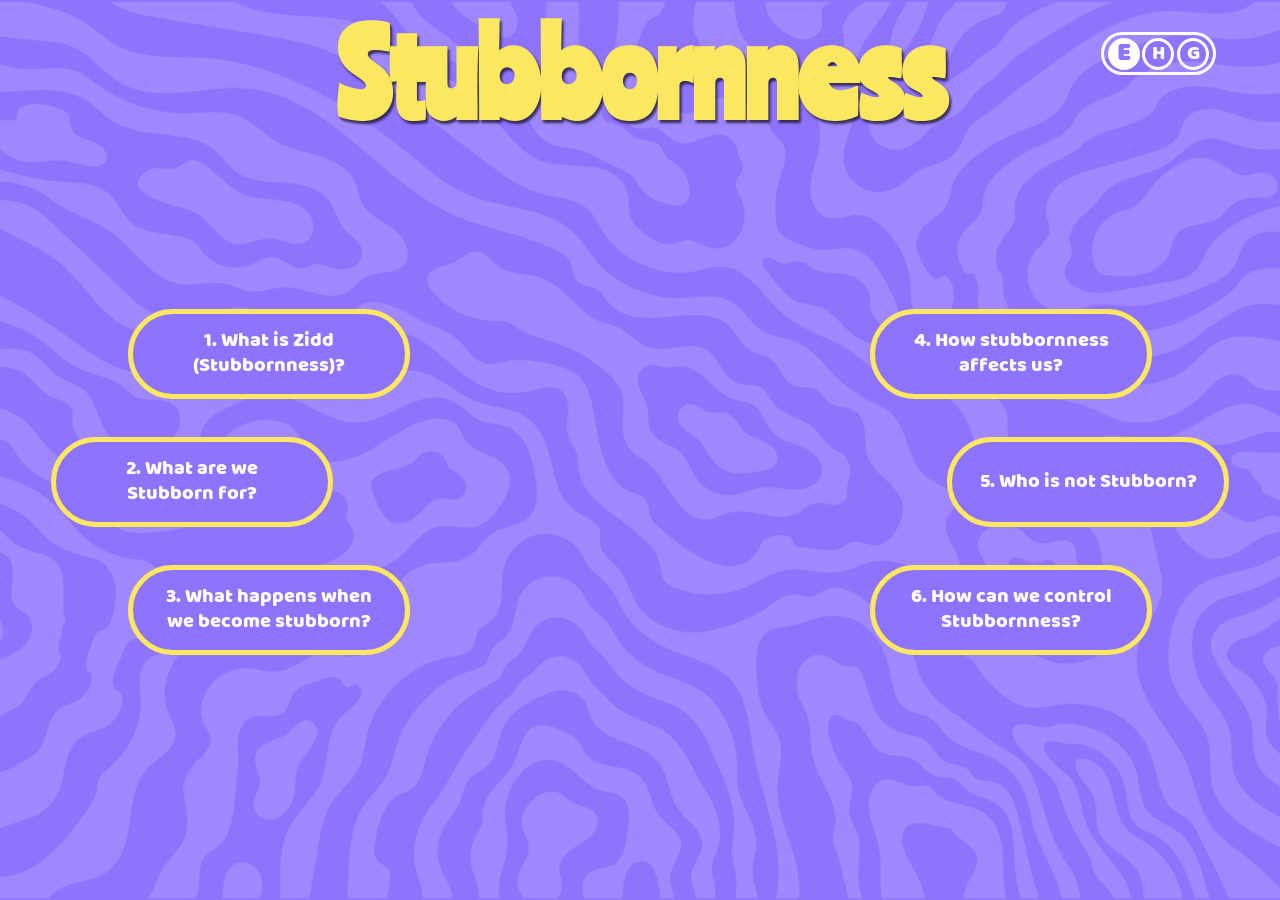
==== index.html @ b938e5f9 "." ====
<!doctype html>
<html lang="en">
  <head>
    <meta charset="UTF-8" />
    <meta name="viewport" content="width=device-width, initial-scale=1.0" />
    <title data-lang-key="title"></title>
    <link rel="stylesheet" href="./assets/css/style.css" />

    <style>
      .left-container,
      .right-container {
        width: 18%;
        display: flex;
        flex-direction: column;
        justify-content: center;
        align-items: center;
        gap: 3vw;
        margin-top: 5%;
        transition:
          transform 3s cubic-bezier(0.22, 1, 0.36, 1),
          opacity 1.2s ease;
      }

      .left-container a,
      .right-container a {
        width: 22vw;
        height: 7vw;
        background-color: #8e73ff;
        display: flex;
        justify-content: center;
        align-items: center;
        border: 0.4vw solid #fce760;
        color: white;
        border-radius: 5vw;
        text-align: center;
        font-family: "BalooRegular";
        font-size: 1.6vw;
        padding: 0.2vw 2vw;
        text-decoration: none;
        line-height: 1.2;
        transition:
          color 0.3s ease-out,
          background 0.3s ease-out;
      }

      .left-container a:hover,
      .right-container a:hover {
        color: #8e73ff;
        background-color: #ffffff;
      }

      .topic-2 {
        margin-right: 12vw;
      }

      .topic-5 {
        margin-left: 12vw;
      }

      .page-title {
        transition:
          transform 3s cubic-bezier(0.22, 1, 0.36, 1),
          opacity 1.2s ease;
      }

      body.page-loading .page-title {
        opacity: 0;
        transform: translateX(-50%) translateY(-130%);
      }

      body.page-loading .emoji-container {
        opacity: 0;
        transform: translateX(-50%) scale(3);
        border-radius: 1vw;
      }

      body.page-loading .emoji-container video {
        border-radius: 1vw;
      }

      body.page-loading .left-container {
        opacity: 0;
        transform: translateX(-130%);
      }

      body.page-loading .right-container {
        opacity: 0;
        transform: translateX(130%);
      }

      body.page-loaded .page-title {
        opacity: 1;
        transform: translateX(-50%) translateY(0);
      }

      body.page-loaded .emoji-container {
        opacity: 1;
        transform: translateX(-50%) scale(1);
        border-radius: 18vw;
      }

      body.page-loaded .emoji-container video {
        border-radius: 18vw;
      }

      body.page-loaded .left-container,
      body.page-loaded .right-container {
        opacity: 1;
        transform: translateX(0);
      }

      body.page-exit .left-container {
        opacity: 0 !important;
        transform: translateX(-130%) !important;
        transition:
          transform 1.5s cubic-bezier(0.22, 1, 0.36, 1),
          opacity 0.8s ease !important;
      }

      body.page-exit .right-container {
        opacity: 0 !important;
        transform: translateX(130%) !important;
        transition:
          transform 1.5s cubic-bezier(0.22, 1, 0.36, 1),
          opacity 0.8s ease !important;
      }

      body.page-exit .topic-container a {
        pointer-events: none;
      }
    </style>
  </head>

  <body class="page-loading">
    <!-- <a class="home-btn" href="index.html">
      <img src="./assets/images/home.png" alt="" />
    </a> -->

    <div class="page-title">
      <span data-lang-key="title"></span>
    </div>

    <div class="language-container">
      <div class="english active">E</div>
      <div class="hindi">H</div>
      <div class="gujrati">G</div>
    </div>

    <div class="emoji-container">
      <video
        src="./assets/videos/emoji.mp4"
        autoplay
        muted
        loop
        playsinline
      ></video>
    </div>

    <div class="topic-container">
      <div class="left-container">
        <a href="topic-1.html" class="topic-1" data-lang-key="title-1"></a>
        <a href="topic-2.html" class="topic-2" data-lang-key="title-2"></a>
        <a href="topic-3.html" class="topic-3" data-lang-key="title-3"></a>
      </div>

      <div class="right-container">
        <a href="topic-4.html" class="topic-4" data-lang-key="title-4"></a>
        <a href="topic-5.html" class="topic-5" data-lang-key="title-5"></a>
        <a href="topic-6.html" class="topic-6" data-lang-key="title-6"></a>
      </div>
    </div>

    <script src="./assets/js/app.js"></script>

    <script>
      window.addEventListener("DOMContentLoaded", () => {
        requestAnimationFrame(() => {
          setTimeout(() => {
            document.body.classList.remove("page-loading");
            document.body.classList.add("page-loaded");
          }, 150);
        });
      });

      document.addEventListener(
        "click",
        function (e) {
          const link = e.target.closest(".topic-container a");

          if (!link) return;

          e.preventDefault();
          e.stopPropagation();
          e.stopImmediatePropagation();

          const targetPage = link.getAttribute("href");

          if (!targetPage || targetPage === "#") return;

          document.body.classList.remove("page-loading");
          document.body.classList.remove("page-loaded");
          document.body.classList.add("page-exit");

          setTimeout(() => {
            window.location.href = targetPage;
          }, 1000);
        },
        true
      );
    </script>
  </body>
</html>
---- assets/css/style.css ----
@font-face {
  font-family: "BalooRegular";
  src: url("../../fonts/Baloo Regular 400.ttf") format("truetype");
  font-weight: 400;
  font-style: normal;
  font-display: swap;
}

@font-face {
  font-family: "RanchersRegular";
  src: url("../../fonts/Ranchers-Regular.ttf") format("truetype");
  font-weight: 400;
  font-style: normal;
}

@font-face {
  font-family: "NotoSansGujaratiBold";
  src: url("../../fonts/NotoSansGujarati-Bold.ttf") format("truetype");
  font-weight: 700;
  font-style: normal;
  font-display: swap;
}

@font-face {
  font-family: "NotoSansGujaratiRegular";
  src: url("../../fonts/NotoSansGujarati-Regular.ttf") format("truetype");
  font-weight: 400;
  font-style: normal;
  font-display: swap;
}

@font-face {
  font-family: "";
  src: url("../../fonts/BarlowCondensed-ExtraBold.ttf") format("truetype");
  font-weight: 700;
  font-style: normal;
  font-display: swap;
}

*,
*::before,
*::after {
  box-sizing: border-box;
  margin: 0;
  padding: 0;
}

html,
body {
  margin: 0;
  padding: 0;
  width: 100%;
  height: 100%;
}

body {
  width: 100vw !important;
  height: 100%;
  background-image: url("../images/bg-image.png");
  background-size: cover;
  background-repeat: no-repeat;
  background-position: center;
  background-attachment: fixed;
  overflow-x: hidden;
  opacity: 1;
  transition: opacity 0.5s ease;
}

.home-btn {
  position: fixed;
  top: 2.5vw;
  left: 4%;
  width: 3.5vw;
  z-index: 1000;
  transition: transform 0.2s ease;
  cursor: pointer;
}

.home-btn:hover {
  transform: scale(1.15);
}

.home-btn img {
  width: 100%;
  display: block;
}

.page-title {
  position: absolute;
  top: 0%;
  left: 50%;
  height: auto;
  text-align: center;
  z-index: 10000;
  transition: opacity 3s ease;
  transform: translateX(-50%);
}

.page-title span {
  font-size: 9vw;
  text-align: center;
  color: #FCE760;
  font-family: "RanchersRegular";
  /* -webkit-text-stroke: 0.1vw white; */
  display: block;
  font-weight: bolder !important;
  text-shadow: 0.2vw 0.2vw 0.2vw rgba(0, 0, 0, 0.655);
}

.language-container {
  position: fixed;
  top: 2.5vw;
  right: 5%;
  display: flex;
  width: 9vw;
  padding: 0.2vw 0.3vw;
  height: auto;
  justify-content: space-between;
  align-items: center;
  font-family: "BalooRegular";
  border: 0.3vw solid white;
  background-color: transparent;
  border-radius: 50vw;
  pointer-events: auto;
  z-index: 1000;
}

.language-container div {
  width: 2.5vw;
  height: 2.5vw;
  font-size: 1.6vw;
  text-align: center;
  border: 0.3vw solid white;
  background: transparent !important;
  color: white;
  cursor: pointer;
  display: flex;
  justify-content: center;
  align-items: center;
  border-radius: 50%;
  font-family: "BalooRegular", sans-serif;
}

.language-container div:hover {
  background-color: #ffffff !important;
  color: #8E73FF;
  font-weight: bolder;
  font-size: 1.9vw;
}

.language-container div.active {
  background-color: #ffffff !important;
  color: #8E73FF;
  font-weight: bolder;
  font-size: 1.9vw;
}

.emoji-container {
  position: absolute;
  width: 55vw;
  height: auto;
  border-radius: 18vw;
  display: block;
  top: 25%;
  left: 50%;
  transform: translateX(-50%) scale(1);
  margin: 0 auto;
  overflow: hidden;
  transform-origin: center center;
  transition:
    transform 2.2s cubic-bezier(0.22, 1, 0.36, 1),
    border-radius 2.2s cubic-bezier(0.22, 1, 0.36, 1),
    opacity 1.2s ease;
}

.emoji-container video {
  width: 100%;
  height: auto;
  border-radius: 18vw;
  display: block;
  transition: border-radius 2.2s cubic-bezier(0.22, 1, 0.36, 1);
}

.topic-container {
  position: relative;
  width: 100%;
  height: 100%;
  background-color: transparent;
  display: flex;
  justify-content: center;
  align-items: center;
  gap: 40%;
}

.text-swiper p {
  text-shadow: 0.2vw 0.2vw 0.2vw rgba(0, 0, 0, 0.655);
}



.pranam-container {
  position: absolute;
  width: 45vw;
  height: auto;
  top: 50% !important;
  left: 50% !important;
  transform: translate(-50%, -50%);
  display: flex;
  justify-content: center;
  align-items: center;
}

.pranam-container>.pranam-img {
  position: relative;
  width: 85%;
  height: auto;
  display: block;
}

.pranam-container>.pranam-img>img {
  width: 100%;
  display: block;
}

.pranam-img span {
  z-index: 15;
  position: absolute;
  top: 17%;
  left: 50%;
  font-size: 3.4vw;
  transform: translateX(-50%);
  font-family: "BalooRegular";
  color: #A54211;
}

.pranam-container .home-btn-1 {
  position: absolute;
  top: 88%;
  left: 50%;
  transform: translateX(-50%) scale(1);
  width: 15vw;
  height: auto;
  transition: transform 0.2s ease;
  transform-origin: center center;
}

.pranam-container .home-btn-1:hover {
  transform: translateX(-50%) scale(1.5);
}

.pranam-container .home-btn-1 img {
  width: 100%;
  display: block;
}

.home-btn-1 span {
  z-index: 15;
  position: absolute;
  top: 45%;
  left: 38%;
  font-size: 2.5vw;
  transform: translateY(-50%);
  font-family: "BalooRegular";
  color: #A54211;
}

.back-btn {
  position: absolute;
  left: 4%;
  top: 4%;
  width: 3vw;
  height: 3vw;
  background-color: #FFFFFF;
  border-radius: 50%;
  display: flex;
  justify-content: center;
  align-items: center;
  text-decoration: none;
  transform: scale(1);
  transition: transform 0.3s ease;
  z-index: 50;
}

.back-btn i {
  color: #8E73FF;
  font-size: 1vw;
  transition: font-size 0.3s ease;
}

.back-btn:hover {
  transform: scale(1.05);
  background-color: #8E73FF;
}

.back-btn:hover i {
  font-size: 1.2vw;
  color: #FFFFFF !important;
}
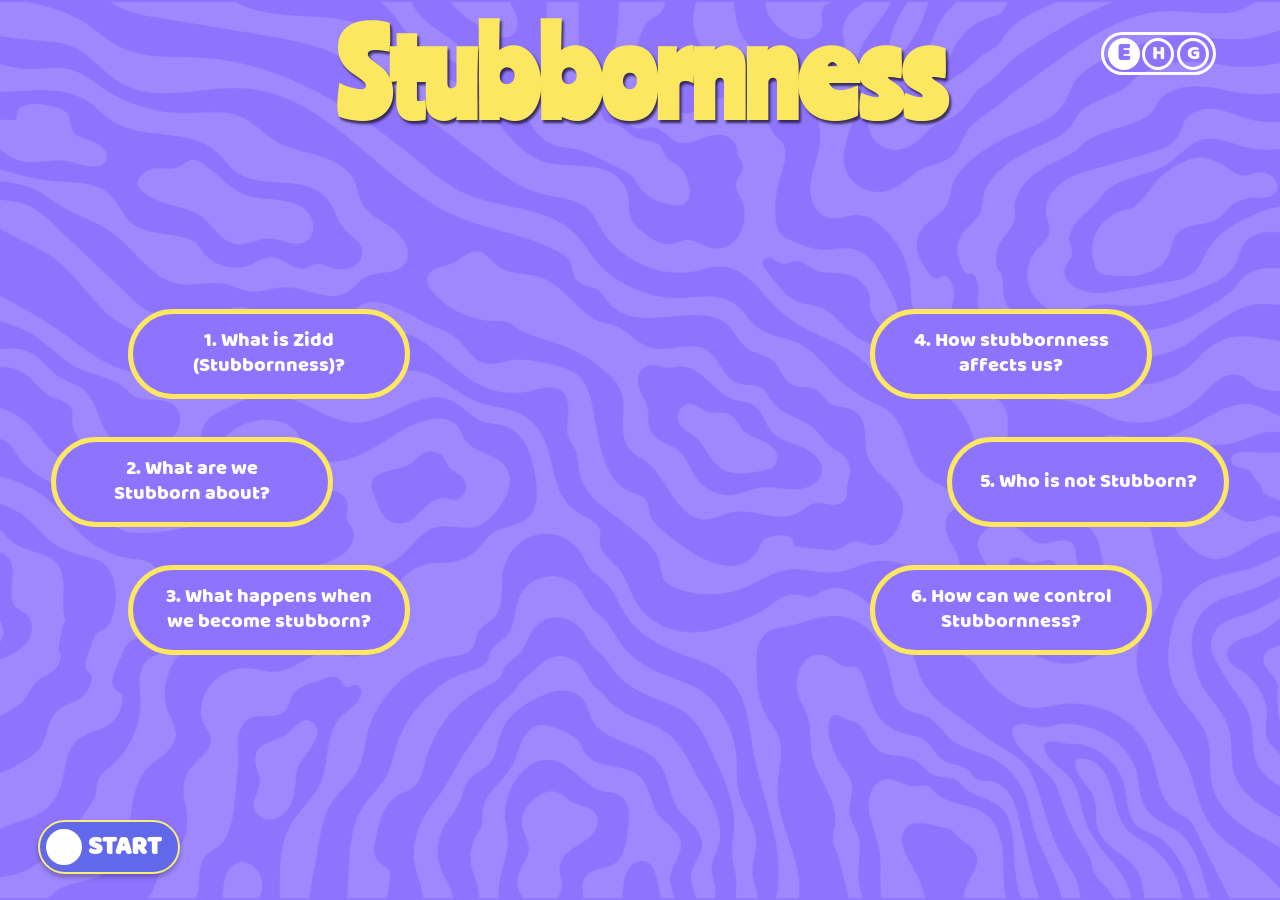
==== commit 018549d8: "Add a START video button to the index page Bottom-left START button opens a popup that plays v1.webm" ====
--- a/index.html
+++ b/index.html
@@ -5,8 +5,14 @@
     <meta name="viewport" content="width=device-width, initial-scale=1.0" />
     <title data-lang-key="title"></title>
     <link rel="stylesheet" href="./assets/css/style.css" />
+    <link rel="stylesheet" href="./fontawesome/css/all.min.css" />
+    <link rel="stylesheet" href="./assets/css/video-popup.css" />
 
     <style>
+      .video-btn {
+        bottom: 2vw;
+      }
+
       .left-container,
       .right-container {
         width: 18%;
@@ -49,6 +55,16 @@
         background-color: #ffffff;
       }
 
+      body[data-lang="hi"] .left-container a,
+      body[data-lang="hi"] .right-container a {
+        font-family: "ITFDevanagari" !important;
+      }
+
+      body[data-lang="gu"] .left-container a,
+      body[data-lang="gu"] .right-container a {
+        font-family: "NotoSansGujaratiRegular" !important;
+      }
+
       .topic-2 {
         margin-right: 12vw;
       }
@@ -170,9 +186,15 @@
       </div>
     </div>
 
-    <script src="./assets/js/app.js"></script>
+    <script src="./assets/js/data.js"></script>
+<script src="./assets/js/app.js"></script>
+    <script src="./assets/js/djp.js"></script>
+    <script src="./assets/js/video-popup.js"></script>
 
     <script>
+      // START button (bottom left) that plays v1.webm in a popup.
+      initVideoPopup({ src: "./assets/videos/v1.webm", slideIndex: 0 }).sync(0);
+
       window.addEventListener("DOMContentLoaded", () => {
         requestAnimationFrame(() => {
           setTimeout(() => {
@@ -192,6 +214,10 @@
           e.preventDefault();
           e.stopPropagation();
           e.stopImmediatePropagation();
+
+          if (typeof playSound === "function" && typeof topicClickSound !== "undefined") {
+            playSound(topicClickSound);
+          }
 
           const targetPage = link.getAttribute("href");
 
--- a/assets/css/style.css
+++ b/assets/css/style.css
@@ -30,9 +30,9 @@
 }
 
 @font-face {
-  font-family: "";
-  src: url("../../fonts/BarlowCondensed-ExtraBold.ttf") format("truetype");
-  font-weight: 700;
+  font-family: "ITFDevanagari";
+  src: url("../../fonts/ITFDevanagari-Regular.otf") format("opentype");
+  font-weight: 400;
   font-style: normal;
   font-display: swap;
 }
@@ -107,6 +107,14 @@
   text-shadow: 0.2vw 0.2vw 0.2vw rgba(0, 0, 0, 0.655);
 }
 
+body[data-lang="hi"] .page-title span {
+  font-family: "ITFDevanagari" !important;
+}
+
+body[data-lang="gu"] .page-title span {
+  font-family: "NotoSansGujaratiRegular" !important;
+}
+
 .language-container {
   position: fixed;
   top: 2.5vw;
@@ -225,12 +233,75 @@
 .pranam-img span {
   z-index: 15;
   position: absolute;
-  top: 17%;
+  top: 0%;
   left: 50%;
   font-size: 3.4vw;
   transform: translateX(-50%);
   font-family: "BalooRegular";
   color: #A54211;
+}
+
+body[data-lang="hi"] .pranam-img span {
+  font-family: "ITFDevanagari" !important;
+}
+
+body[data-lang="gu"] .pranam-img span {
+  font-family: "NotoSansGujaratiRegular" !important;
+}
+
+.pranam-video {
+  position: absolute;
+  left: 50%;
+  top: 49%;
+  transform: translate(-50%, -50%);
+  width: 28vw;
+  height: 28vw;
+  border-radius: 50%;
+  background-color: #f6f6f6;
+  background-image: url("../images/pranam-bg-1.png");
+  background-position: center;
+  background-repeat: no-repeat;
+  background-size: cover;
+  display: flex;
+  justify-content: center;
+  align-items: center;
+  overflow: hidden;
+  padding-right: 2.5vw;
+  z-index: 5;
+}
+
+.pranam-video video {
+  width: 90%;
+  height: 83%;
+  object-fit: cover;
+
+  mask-image:
+    linear-gradient(
+      to bottom,
+      transparent 0%,
+      rgba(0, 0, 0, 0.8) 2%,
+      rgba(0, 0, 0, 0.95) 4%,
+      black 6%,
+      black 90%,
+      rgba(0, 0, 0, 0.95) 96%,
+      rgba(0, 0, 0, 0.8) 98%,
+      transparent 100%
+    ),
+    linear-gradient(
+      to right,
+      transparent 0%,
+      rgba(0, 0, 0, 0.8) 2%,
+      rgba(0, 0, 0, 0.95) 4%,
+      black 6%,
+      black 90%,
+      rgba(0, 0, 0, 0.95) 96%,
+      rgba(0, 0, 0, 0.8) 98%,
+      transparent 100%
+    );
+  mask-composite: intersect;
+
+  mask-repeat: no-repeat;
+  mask-size: 100% 100%;
 }
 
 .pranam-container .home-btn-1 {
@@ -264,6 +335,14 @@
   color: #A54211;
 }
 
+body[data-lang="hi"] .home-btn-1 span {
+  font-family: "ITFDevanagari" !important;
+}
+
+body[data-lang="gu"] .home-btn-1 span {
+  font-family: "NotoSansGujaratiRegular" !important;
+}
+
 .back-btn {
   position: absolute;
   left: 4%;
@@ -295,4 +374,69 @@
 .back-btn:hover i {
   font-size: 1.2vw;
   color: #FFFFFF !important;
+}
+
+.pranam-link {
+  display: flex;
+  justify-content: center;
+  align-items: center;
+  right: 5vw;
+  bottom: 1vw;
+  width: 10vw;
+  height: auto;
+  text-decoration: none;
+  animation: pranamPop 1.2s ease-in-out infinite;
+  transform-origin: center;
+  position: fixed !important;
+  z-index: 99999 !important;
+  pointer-events: auto;
+  touch-action: manipulation;
+}
+
+.pranam-link.hidden {
+  opacity: 0;
+  visibility: hidden;
+  pointer-events: none;
+}
+
+.pranam-link img {
+  position: relative;
+  width: 100%;
+  display: block;
+  object-fit: contain;
+}
+
+.pranam-link img,
+.pranam-link span {
+  pointer-events: none;
+}
+
+.pranam-link span {
+  position: absolute;
+  text-decoration: none;
+  color: white;
+  font-family: "BalooRegular", sans-serif;
+  font-weight: bold;
+  font-size: 1.5vw;
+  padding-right: 2vw;
+}
+
+body[data-lang="hi"] .pranam-link span {
+  font-family: "ITFDevanagari" !important;
+  font-weight: 700 !important;
+}
+
+body[data-lang="gu"] .pranam-link span {
+  font-family: "NotoSansGujaratiRegular" !important;
+}
+
+@keyframes pranamPop {
+  0%,
+  100% {
+    transform: scale(1);
+  }
+
+  50% {
+    transform: scale(1.12);
+  }
 }
--- a/assets/css/video-popup.css
+++ b/assets/css/video-popup.css
@@ -0,0 +1,263 @@
+/* Start button + video popup, shared by topic-2 and topic-3 (same look as the one on topic-1.html). */
+
+:where(.video-btn, .video-popup) button {
+  border: none;
+  outline: none;
+  background: transparent;
+  cursor: pointer;
+}
+
+.video-btn {
+  position: fixed;
+  bottom: 4vw;
+  left: 3vw;
+  z-index: 10000;
+  opacity: 1;
+  visibility: visible;
+  pointer-events: auto;
+  transition:
+    opacity 0.3s ease,
+    visibility 0.3s ease;
+}
+
+.video-btn.hidden {
+  opacity: 0;
+  visibility: hidden;
+  pointer-events: none;
+}
+
+.start-video-btn {
+  display: flex;
+  align-items: center;
+  gap: 0.5vw;
+  padding: 0.4vw 1.3vw 0.4vw 0.45vw;
+  border: 0.22vw solid #f6ed7a;
+  border-radius: 5vw;
+  background: #6168ea;
+  color: #ffffff;
+  font-family: "BalooRegular";
+  font-size: 2vw;
+  font-weight: 900;
+  cursor: pointer;
+  box-shadow: 0 0.25vw 0.45vw rgba(0, 0, 0, 0.28);
+  transition:
+    background-color 0.3s ease,
+    color 0.3s ease,
+    transform 0.3s ease;
+}
+
+.start-video-btn:hover {
+  background: #ffffff;
+  color: #6168ea;
+  transform: scale(1.04);
+}
+
+.start-video-btn:hover .play-circle {
+  background: #6168ea;
+  color: #ffffff;
+}
+
+.play-circle {
+  width: 2.8vw;
+  height: 2.8vw;
+  border-radius: 50%;
+  background: #ffffff;
+  color: #6168ea;
+  display: flex;
+  align-items: center;
+  justify-content: center;
+  font-size: 1.3vw;
+  flex-shrink: 0;
+  transition:
+    background-color 0.3s ease,
+    color 0.3s ease;
+}
+
+.video-popup {
+  position: fixed;
+  inset: 0;
+  z-index: 999999;
+  display: none;
+  align-items: center;
+  justify-content: center;
+  background: transparent !important;
+}
+
+.video-popup.active {
+  display: flex;
+}
+
+.video-blur-bg {
+  position: absolute;
+  inset: 0;
+  backdrop-filter: blur(0.8vw);
+  -webkit-backdrop-filter: blur(0.8vw);
+  background: rgba(0, 0, 0, 0.16);
+}
+
+.popup-video-box {
+  position: relative;
+  width: 62vw;
+  height: 35vw;
+  z-index: 2;
+  border-radius: 1.5vw;
+  overflow: hidden;
+  background: #000000;
+  border: 0.25vw solid #f6ed7a;
+  box-shadow: 0 1vw 3vw rgba(0, 0, 0, 0.38);
+  transition:
+    width 0.5s ease,
+    height 0.5s ease,
+    border-radius 0.5s ease;
+}
+
+.popup-video-box.zoomed {
+  width: 85vw;
+  height: 48vw;
+  border-radius: 1vw;
+}
+
+.popup-video {
+  width: 100%;
+  height: 100%;
+  object-fit: cover;
+  display: block;
+  pointer-events: none;
+}
+
+.video-click-layer {
+  position: absolute;
+  inset: 0;
+  z-index: 3;
+  cursor: pointer;
+  background: transparent;
+}
+
+.video-close-btn {
+  position: absolute;
+  top: 7%;
+  right: 15%;
+  z-index: 10;
+  width: 3vw;
+  height: 3vw;
+  border-radius: 50%;
+  border: 0.18vw solid #f6ed7a;
+  background: #ffffff;
+  color: #6168ea;
+  font-size: 1.5vw;
+  cursor: pointer;
+  display: flex;
+  justify-content: center;
+  align-items: center;
+  box-shadow: 0 0.35vw 0.8vw rgba(0, 0, 0, 0.3);
+  transition:
+    background-color 0.3s ease,
+    color 0.3s ease,
+    transform 0.3s ease;
+}
+
+.video-close-btn:hover {
+  background: #6168ea;
+  color: #ffffff;
+  transform: scale(1.06);
+}
+
+.custom-video-controls {
+  position: absolute;
+  left: 50%;
+  bottom: 1vw;
+  transform: translateX(-50%);
+  width: 92%;
+  height: 3.5vw;
+  padding: 0 1vw;
+  z-index: 6;
+  display: flex;
+  align-items: center;
+  gap: 0.8vw;
+  border-radius: 5vw;
+  background: rgba(97, 104, 234, 0.82);
+  border: 0.12vw solid rgba(246, 237, 122, 0.7);
+  backdrop-filter: blur(0.4vw);
+  -webkit-backdrop-filter: blur(0.4vw);
+  box-shadow: inset 0 0 1vw rgba(255, 255, 255, 0.12);
+}
+
+.custom-play-btn,
+.zoom-btn {
+  width: 2.4vw;
+  height: 2.4vw;
+  min-width: 2.4vw;
+  min-height: 2.4vw;
+  max-width: 2.4vw;
+  max-height: 2.4vw;
+  border-radius: 50%;
+  background: #ffffff;
+  color: #6168ea;
+  font-size: 1vw;
+  cursor: pointer;
+  display: flex;
+  align-items: center;
+  justify-content: center;
+  flex-shrink: 0;
+  transition:
+    background-color 0.3s ease,
+    color 0.3s ease,
+    transform 0.3s ease;
+}
+
+.custom-play-btn:hover,
+.zoom-btn:hover {
+  background: #f6ed7a;
+  color: #6168ea;
+  transform: scale(1.06);
+}
+
+.video-time {
+  color: #ffffff;
+  font-size: 1vw;
+  font-family: Arial, sans-serif;
+  min-width: 3vw;
+  text-align: center;
+  font-weight: 700;
+}
+
+.video-progress {
+  flex: 1;
+  height: 0.45vw;
+  cursor: pointer;
+  pointer-events: auto;
+  accent-color: #f6ed7a;
+}
+
+.video-progress::-webkit-slider-runnable-track {
+  height: 0.45vw;
+  border-radius: 5vw;
+  background: rgba(255, 255, 255, 0.6);
+}
+
+.video-progress::-webkit-slider-thumb {
+  width: 1vw;
+  height: 1vw;
+  margin-top: -0.28vw;
+  border-radius: 50%;
+  background: #f6ed7a;
+  border: 0.15vw solid #ffffff;
+  cursor: pointer;
+  -webkit-appearance: none;
+  appearance: none;
+}
+
+.video-progress::-moz-range-track {
+  height: 0.45vw;
+  border-radius: 5vw;
+  background: rgba(255, 255, 255, 0.6);
+}
+
+.video-progress::-moz-range-thumb {
+  width: 1vw;
+  height: 1vw;
+  border-radius: 50%;
+  background: #f6ed7a;
+  border: 0.15vw solid #ffffff;
+  cursor: pointer;
+}
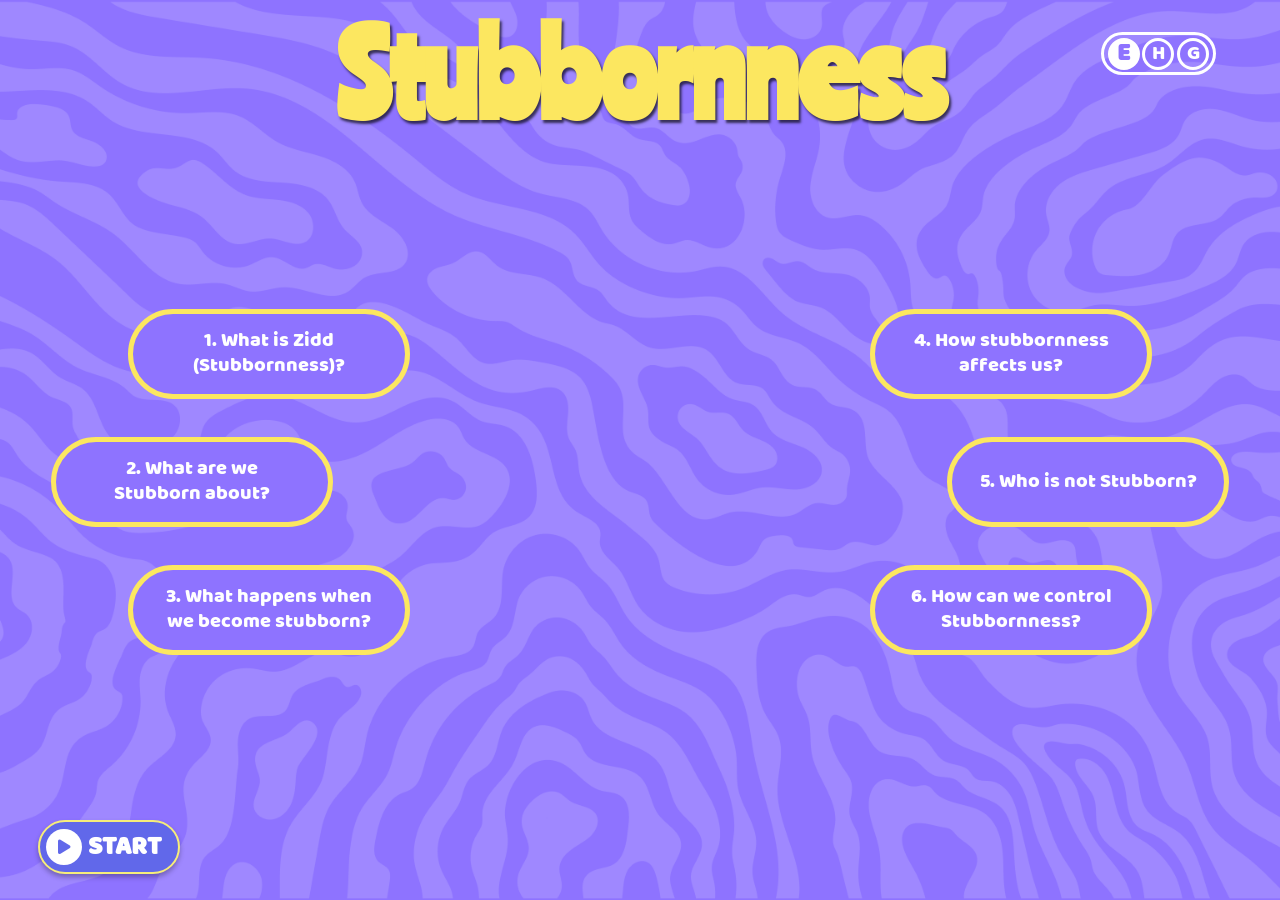
==== commit b5b79559: "Add missing close.png, trim Font Awesome and remove unused assets - Add close.png so djp.js's close " ====
--- a/index.html
+++ b/index.html
@@ -5,7 +5,8 @@
     <meta name="viewport" content="width=device-width, initial-scale=1.0" />
     <title data-lang-key="title"></title>
     <link rel="stylesheet" href="./assets/css/style.css" />
-    <link rel="stylesheet" href="./fontawesome/css/all.min.css" />
+    <link rel="stylesheet" href="./fontawesome/css/fontawesome.min.css" />
+    <link rel="stylesheet" href="./fontawesome/css/solid.min.css" />
     <link rel="stylesheet" href="./assets/css/video-popup.css" />
 
     <style>
--- a/fontawesome/css/solid.min.css
+++ b/fontawesome/css/solid.min.css
@@ -0,0 +1,6 @@
+/*!
+ * Font Awesome Free 6.7.2 by @fontawesome - https://fontawesome.com
+ * License - https://fontawesome.com/license/free (Icons: CC BY 4.0, Fonts: SIL OFL 1.1, Code: MIT License)
+ * Copyright 2024 Fonticons, Inc.
+ */
+:host,:root{--fa-style-family-classic:"Font Awesome 6 Free";--fa-font-solid:normal 900 1em/1 "Font Awesome 6 Free"}@font-face{font-family:"Font Awesome 6 Free";font-style:normal;font-weight:900;font-display:block;src:url(../webfonts/fa-solid-900.woff2) format("woff2"),url(../webfonts/fa-solid-900.ttf) format("truetype")}.fa-solid,.fas{font-weight:900}
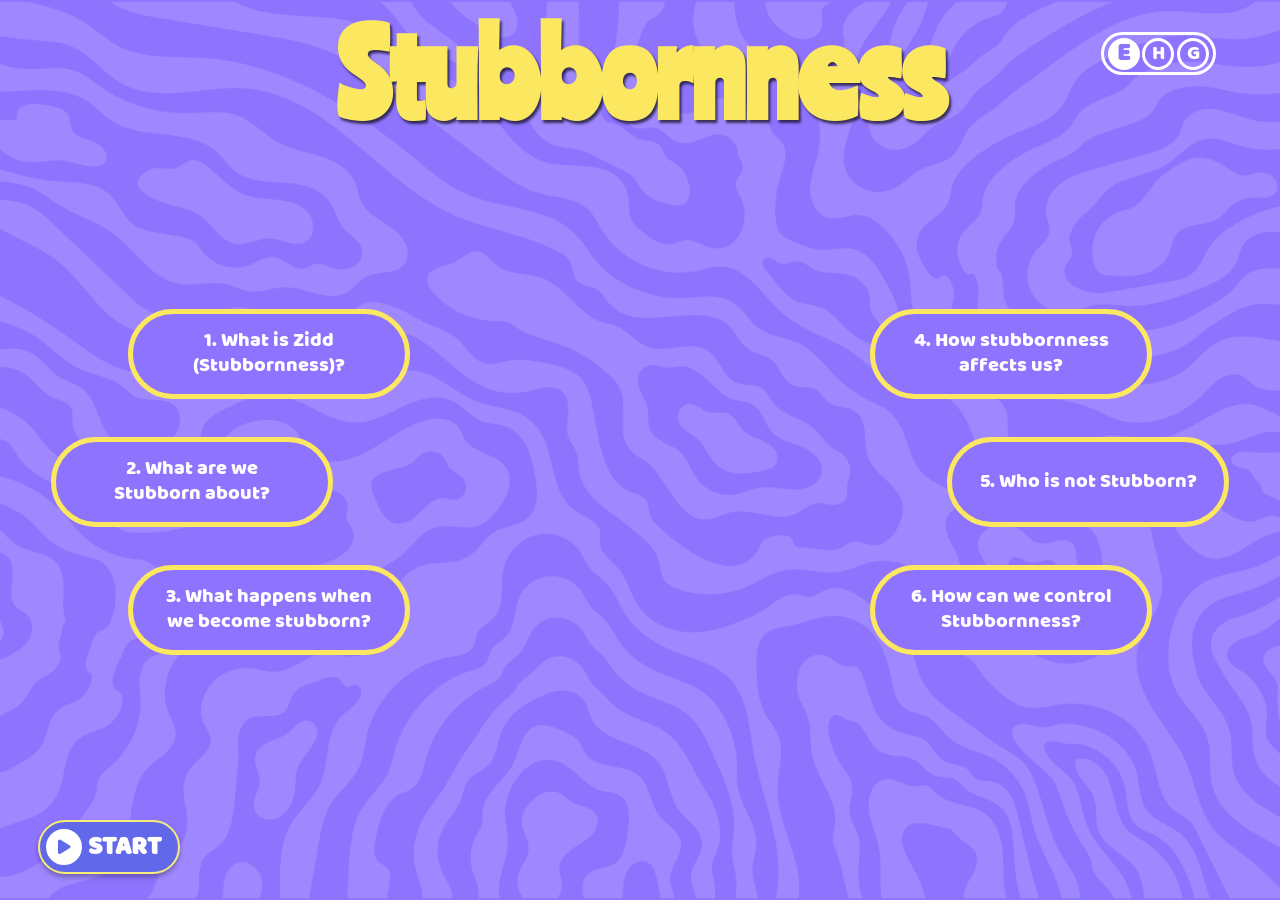
==== commit 37dc0f8b: "Remove djp.js and close.png, add video preload hints, move dialogue-5-2 Popup video preload none (pl" ====
--- a/index.html
+++ b/index.html
@@ -189,7 +189,6 @@
 
     <script src="./assets/js/data.js"></script>
 <script src="./assets/js/app.js"></script>
-    <script src="./assets/js/djp.js"></script>
     <script src="./assets/js/video-popup.js"></script>
 
     <script>
